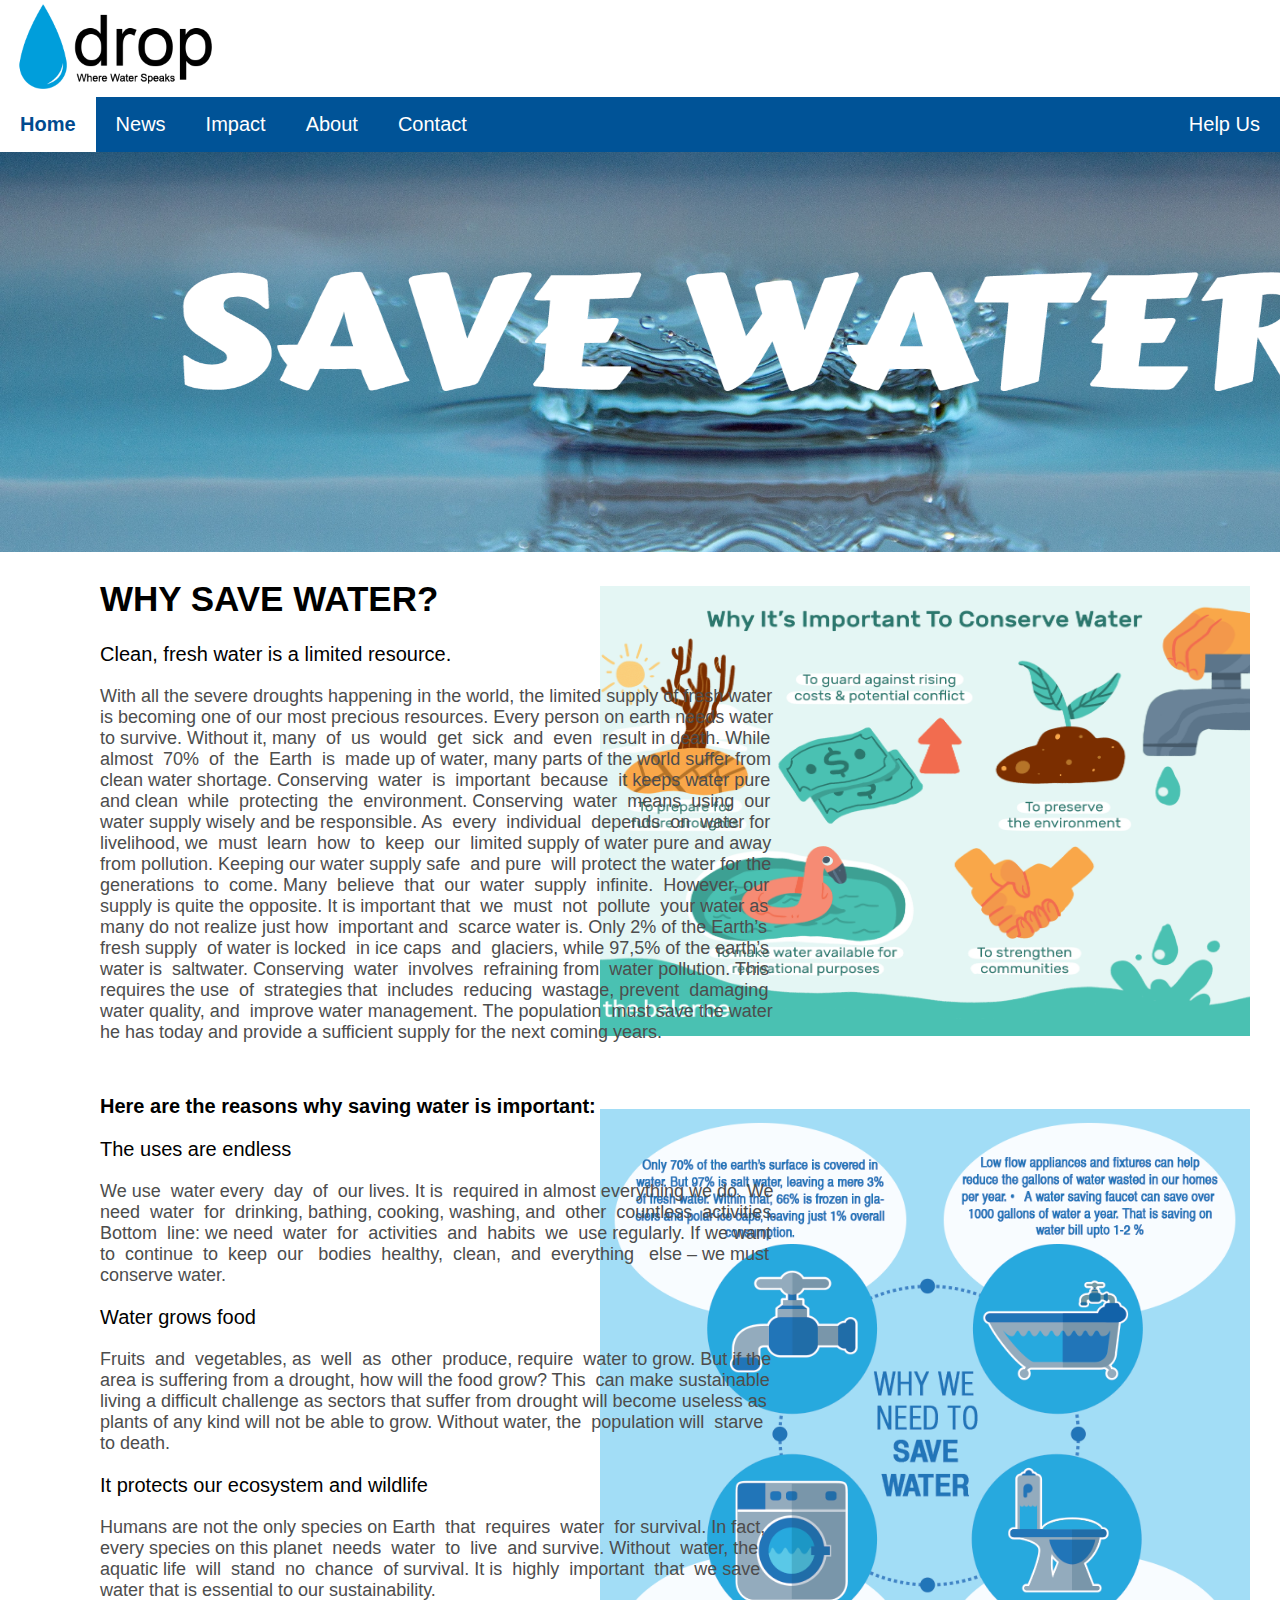
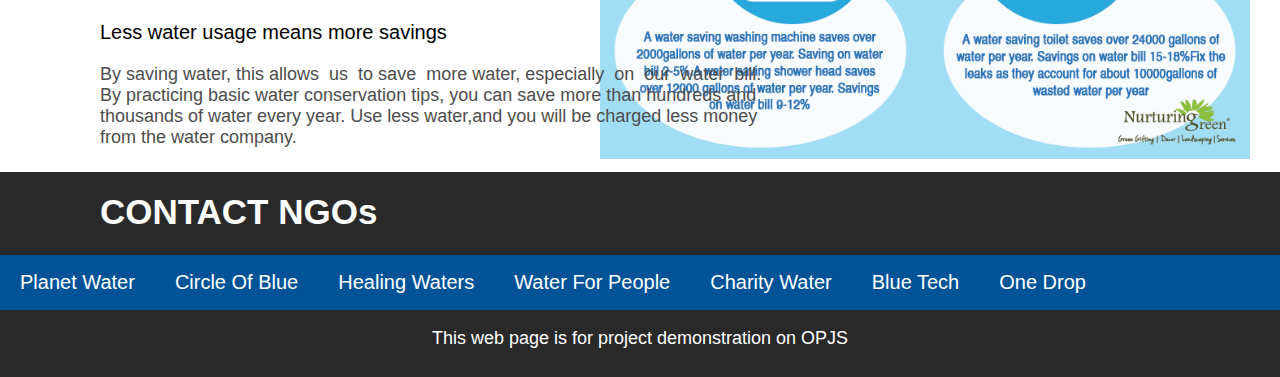
==== index.html @ 85bac37e "Add files via upload" ====
<!DOCTYPE html>
<html>
<head>
<meta name="viewport" content="width=device-width, initial-scale=1">
<title>Save Water</title>

<style>
body {
  margin: 0;
  font-family: Arial, Helvetica, sans-serif;
  background-color: rgb(255, 255, 255);
}

.nav {
  background-color: rgb(0, 83, 151);
  overflow: hidden;
  list-style-type: none;
  position: sticky;
  top: 0;
}

.nav a {
  float: left;
  color: #ffffff;
  text-align: center;
  padding: 16px 20px;
  text-decoration: none;
  font-size: 20px;
}

.nav a:hover {
  background-color: rgb(255, 255, 255);
  color: rgb(0, 74, 143);
}

.active {
  background-color: rgb(255, 255, 255);
}

</style>
</head>

<body>
  <a href="index.html"><img src="Logo.png" style="padding-left: 10px;" alt="drop" width="400" height="92.9"></a>

  <div class="nav">
    <b><a class="active" style="color: rgb(0, 74, 143);" href="index.html">Home</a></b>
    <a href="News.html">News</a>
    <a href="Impact.html">Impact</a>
    <a href="About.html">About</a>
    <a href="Contact.html">Contact</a>
    <a style="float: right;" href="Help Us.html">Help Us</a>
  </div>

  <img src="Home Banner.png" alt="Save Water" width="1499px" height="400px">
  <img src="Home 1.png" style="float: right; margin-right: 30px; margin-top: 30px;"  alt="Img" width="650" height="450">

  <b><h1 style="padding-left: 100px; font-size: 35px;">WHY SAVE WATER?</h1></b>
  <p style="padding-left: 100px; font-size: 20px;">Clean, fresh water is a limited resource. </p>

  <pre style="font-family: Arial; font-size: 18px; padding-left: 100px; color: rgb(77, 77, 77);">
With all the severe droughts happening in the world, the limited supply of fresh water
is becoming one of our most precious resources. Every person on earth needs water
to survive. Without it, many  of  us  would  get  sick  and  even  result in death. While 
almost  70%  of  the  Earth  is  made up of water, many parts of the world suffer from 
clean water shortage. Conserving  water  is  important  because  it keeps water pure
and clean  while  protecting  the  environment. Conserving  water  means  using  our
water supply wisely and be responsible. As  every  individual  depends  on  water for 
livelihood, we  must  learn  how  to  keep  our  limited supply of water pure and away 
from pollution. Keeping our water supply safe  and pure  will protect the water for the 
generations  to  come. Many  believe  that  our  water  supply  infinite.  However, our 
supply is quite the opposite. It is important that  we  must  not  pollute  your water as 
many do not realize just how  important and  scarce water is. Only 2% of the Earth’s 
fresh supply  of water is locked  in ice caps  and  glaciers, while 97,5% of the earth’s 
water is  saltwater. Conserving  water  involves  refraining from  water pollution. This 
requires the use  of  strategies that  includes  reducing  wastage, prevent  damaging 
water quality, and  improve water management. The population  must save the water 
he has today and provide a sufficient supply for the next coming years.</pre>

  <br>
  <img src="Home 2.png" style="float: right; margin-right: 30px; margin-top: 30px;"  alt="Img" width="650px" height="650px">
  <h2 style="padding-left: 100px; font-size: 20px;">Here are the reasons why saving water is important:</h2>
  <p style="padding-left: 100px; font-size: 20px; color: black;">The uses are endless</p>

<pre style="font-family: Arial; font-size: 18px; padding-left: 100px; color: rgb(77, 77, 77);">
We use  water every  day  of  our lives. It is  required in almost everything we do. We 
need  water  for  drinking, bathing, cooking, washing, and  other  countless  activities. 
Bottom  line: we need  water  for  activities  and  habits  we  use regularly. If we want 
to  continue  to  keep  our   bodies  healthy,  clean,  and  everything   else – we must 
conserve water.</pre>

  <p style="padding-left: 100px; font-size: 20px; color: black;">Water grows food</p>

<pre style="font-family: Arial; font-size: 18px; padding-left: 100px; color: rgb(77, 77, 77);">
Fruits  and  vegetables, as  well  as  other  produce, require  water to grow. But if the 
area is suffering from a drought, how will the food grow? This  can make sustainable 
living a difficult challenge as sectors that suffer from drought will become useless as 
plants of any kind will not be able to grow. Without water, the  population will  starve 
to death.</pre>

  <p style="padding-left: 100px; font-size: 20px; color: black;">It protects our ecosystem and wildlife</p>

<pre style="font-family: Arial; font-size: 18px; padding-left: 100px; color: rgb(77, 77, 77);">
Humans are not the only species on Earth  that  requires  water  for survival. In fact, 
every species on this planet  needs  water  to  live  and survive. Without  water, the 
aquatic life  will  stand  no  chance  of survival. It is  highly  important  that  we save 
water that is essential to our sustainability.</pre>

  <p style="padding-left: 100px; font-size: 20px; color: black;">Less water usage means more savings</p>

<pre style="font-family: Arial; font-size: 18px; padding-left: 100px; color: rgb(77, 77, 77);">
By saving water, this allows  us  to save  more water, especially  on  our  water  bill. 
By practicing basic water conservation tips, you can save more than hundreds and 
thousands of water every year. Use less water,and you will be charged less money
from the water company.</pre>

<footer style="background-color: rgb(41, 41, 41); padding-bottom: 10px; color: white;">
  <b><h1 style="padding-left: 100px; padding-top: 20px; font-size: 35px;">CONTACT NGOs</h1></b>

<div class="nav">
  <a href="https://planet-water.org" target="_blank">Planet Water</a>
  <a href="http://www.circleofblue.org" target="_blank">Circle Of Blue</a>
  <a href="http://healingwaters.org" target="_blank">Healing Waters</a>
  <a href="http://waterforpeople.org" target="_blank">Water For People</a>
  <a href="http://www.charitywater.org/our-projects/india" target="_blank">Charity Water</a>
  <a href="http://www.tmabluetech.org" target="_blank">Blue Tech</a>
  <a href="http://www.onedrop.org" target="_blank">One Drop</a>
</div>

<p style="text-align: center; font-size: 18px;">This web page is for project demonstration on OPJS</p>
</footer>

</body>
</html>
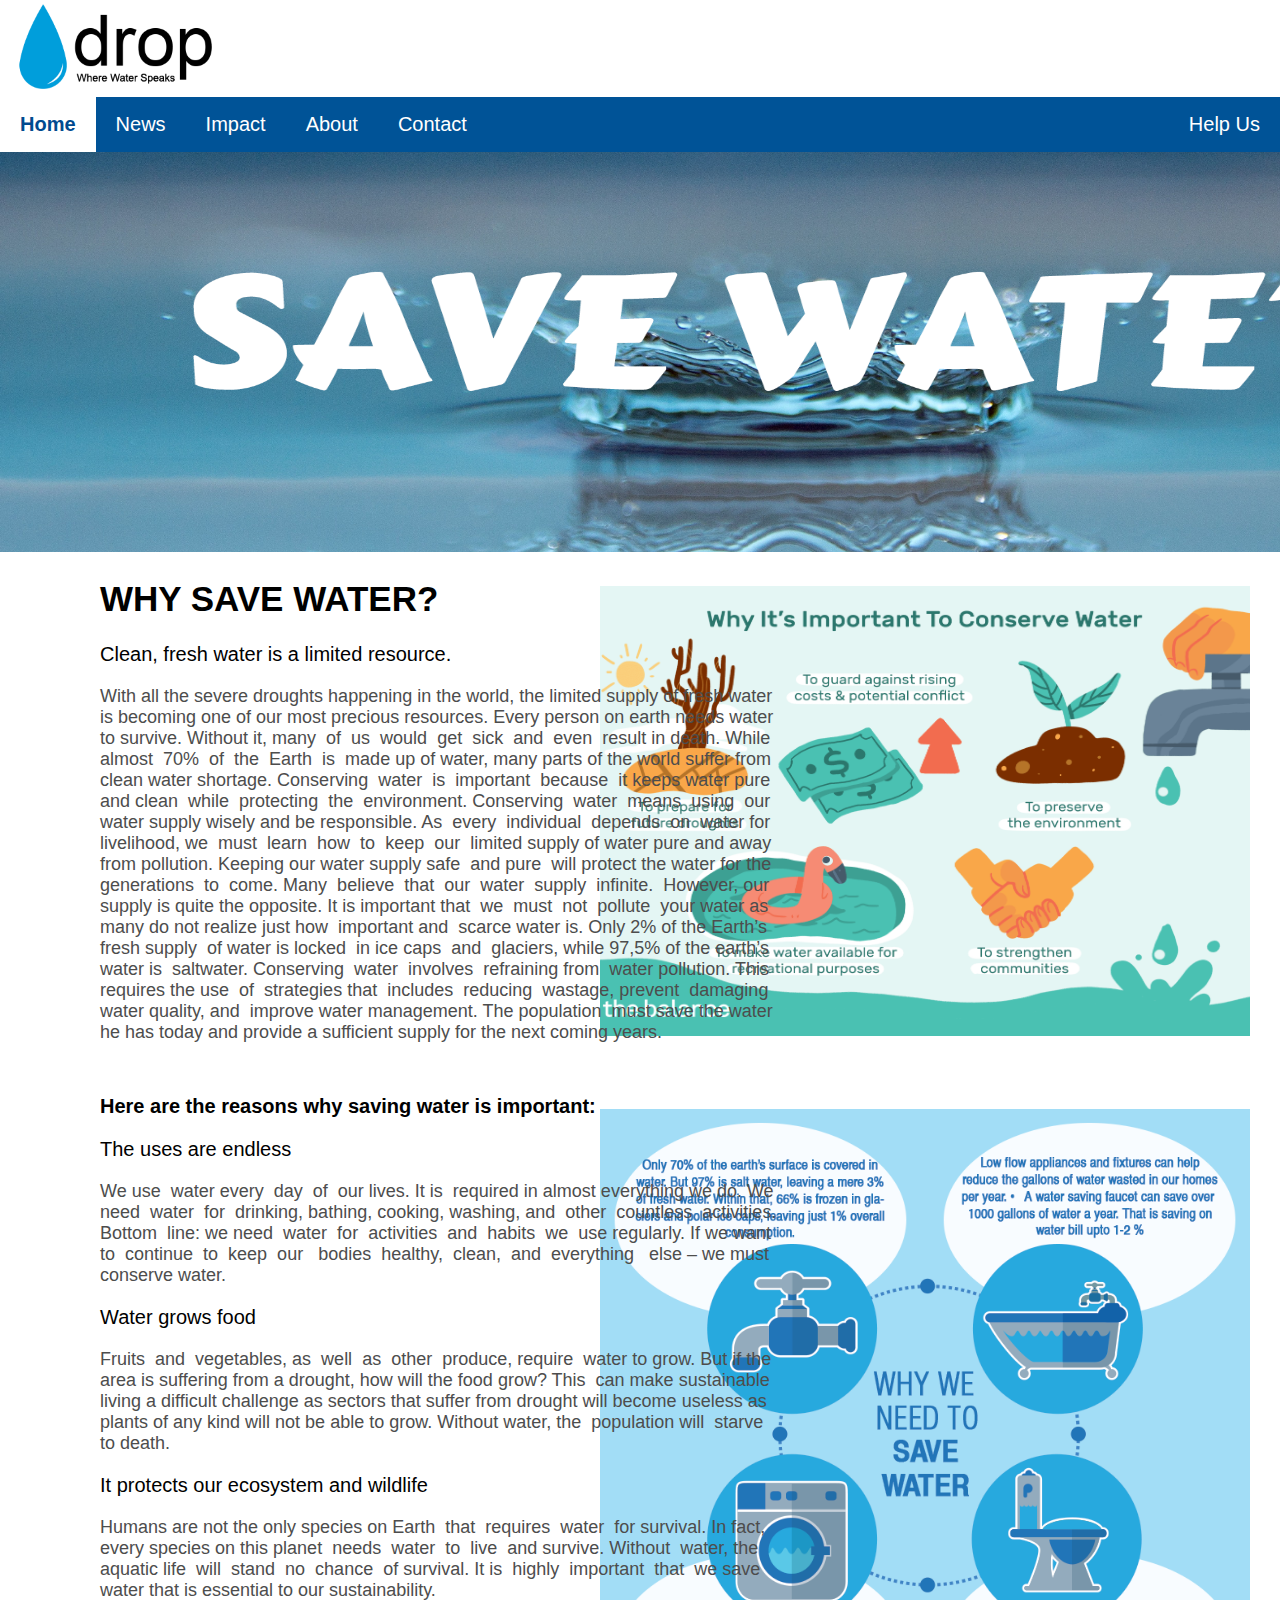
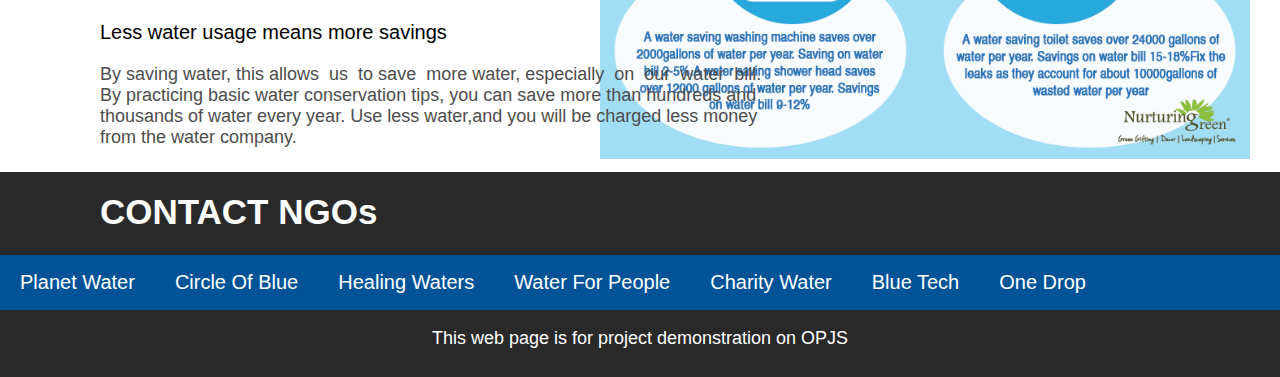
==== commit c3671400: "Update index.html" ====
--- a/index.html
+++ b/index.html
@@ -52,7 +52,7 @@
     <a style="float: right;" href="Help Us.html">Help Us</a>
   </div>
 
-  <img src="Home Banner.png" alt="Save Water" width="1499px" height="400px">
+  <img src="Home Banner.png" alt="Save Water" width="1583px" height="400px">
   <img src="Home 1.png" style="float: right; margin-right: 30px; margin-top: 30px;"  alt="Img" width="650" height="450">
 
   <b><h1 style="padding-left: 100px; font-size: 35px;">WHY SAVE WATER?</h1></b>
@@ -131,4 +131,4 @@
 </footer>
 
 </body>
-</html>+</html>
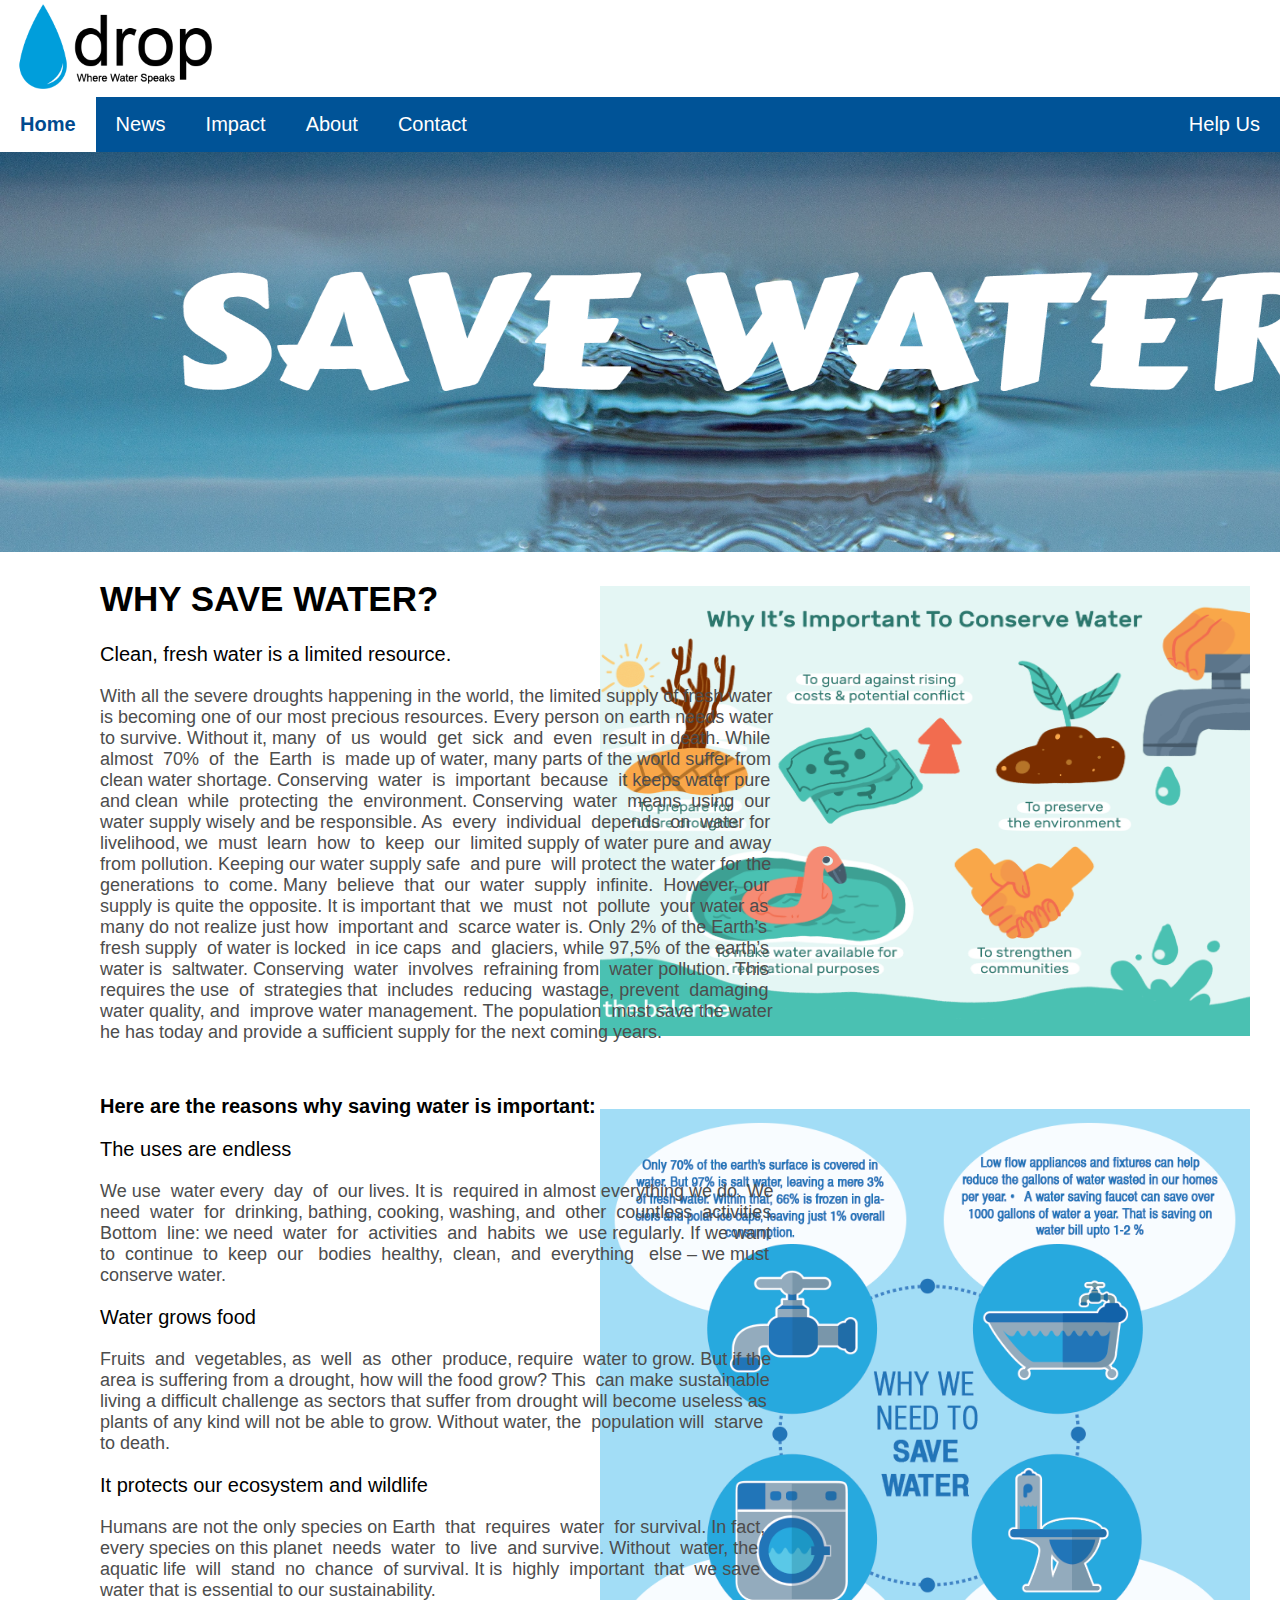
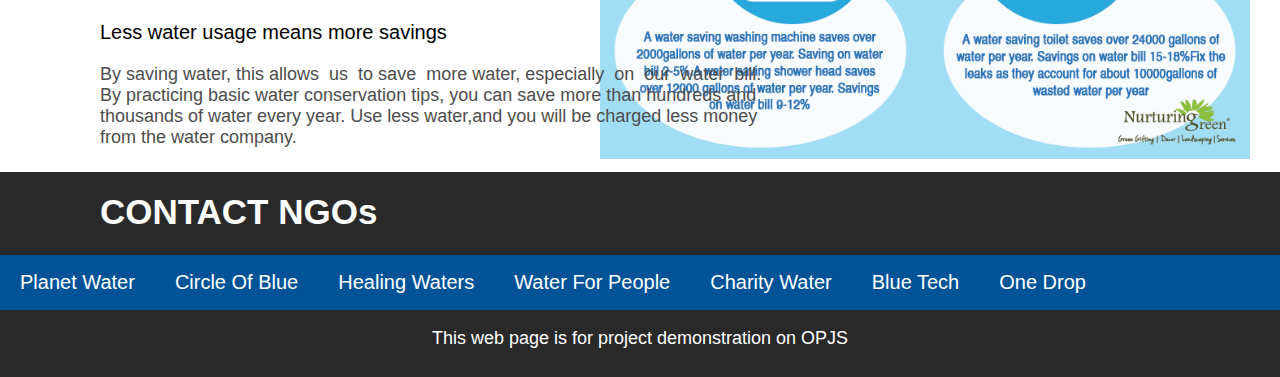
==== commit 6ccff623: "fresh project repo initial commit" ====
--- a/index.html
+++ b/index.html
@@ -1,134 +1,194 @@
-<!DOCTYPE html>
-<html>
-<head>
-<meta name="viewport" content="width=device-width, initial-scale=1">
-<title>Save Water</title>
-
-<style>
-body {
-  margin: 0;
-  font-family: Arial, Helvetica, sans-serif;
-  background-color: rgb(255, 255, 255);
-}
-
-.nav {
-  background-color: rgb(0, 83, 151);
-  overflow: hidden;
-  list-style-type: none;
-  position: sticky;
-  top: 0;
-}
-
-.nav a {
-  float: left;
-  color: #ffffff;
-  text-align: center;
-  padding: 16px 20px;
-  text-decoration: none;
-  font-size: 20px;
-}
-
-.nav a:hover {
-  background-color: rgb(255, 255, 255);
-  color: rgb(0, 74, 143);
-}
-
-.active {
-  background-color: rgb(255, 255, 255);
-}
-
-</style>
-</head>
-
-<body>
-  <a href="index.html"><img src="Logo.png" style="padding-left: 10px;" alt="drop" width="400" height="92.9"></a>
-
-  <div class="nav">
-    <b><a class="active" style="color: rgb(0, 74, 143);" href="index.html">Home</a></b>
-    <a href="News.html">News</a>
-    <a href="Impact.html">Impact</a>
-    <a href="About.html">About</a>
-    <a href="Contact.html">Contact</a>
-    <a style="float: right;" href="Help Us.html">Help Us</a>
-  </div>
-
-  <img src="Home Banner.png" alt="Save Water" width="1583px" height="400px">
-  <img src="Home 1.png" style="float: right; margin-right: 30px; margin-top: 30px;"  alt="Img" width="650" height="450">
-
-  <b><h1 style="padding-left: 100px; font-size: 35px;">WHY SAVE WATER?</h1></b>
-  <p style="padding-left: 100px; font-size: 20px;">Clean, fresh water is a limited resource. </p>
-
-  <pre style="font-family: Arial; font-size: 18px; padding-left: 100px; color: rgb(77, 77, 77);">
-With all the severe droughts happening in the world, the limited supply of fresh water
-is becoming one of our most precious resources. Every person on earth needs water
-to survive. Without it, many  of  us  would  get  sick  and  even  result in death. While 
-almost  70%  of  the  Earth  is  made up of water, many parts of the world suffer from 
-clean water shortage. Conserving  water  is  important  because  it keeps water pure
-and clean  while  protecting  the  environment. Conserving  water  means  using  our
-water supply wisely and be responsible. As  every  individual  depends  on  water for 
-livelihood, we  must  learn  how  to  keep  our  limited supply of water pure and away 
-from pollution. Keeping our water supply safe  and pure  will protect the water for the 
-generations  to  come. Many  believe  that  our  water  supply  infinite.  However, our 
-supply is quite the opposite. It is important that  we  must  not  pollute  your water as 
-many do not realize just how  important and  scarce water is. Only 2% of the Earth’s 
-fresh supply  of water is locked  in ice caps  and  glaciers, while 97,5% of the earth’s 
-water is  saltwater. Conserving  water  involves  refraining from  water pollution. This 
-requires the use  of  strategies that  includes  reducing  wastage, prevent  damaging 
-water quality, and  improve water management. The population  must save the water 
-he has today and provide a sufficient supply for the next coming years.</pre>
-
-  <br>
-  <img src="Home 2.png" style="float: right; margin-right: 30px; margin-top: 30px;"  alt="Img" width="650px" height="650px">
-  <h2 style="padding-left: 100px; font-size: 20px;">Here are the reasons why saving water is important:</h2>
-  <p style="padding-left: 100px; font-size: 20px; color: black;">The uses are endless</p>
-
-<pre style="font-family: Arial; font-size: 18px; padding-left: 100px; color: rgb(77, 77, 77);">
-We use  water every  day  of  our lives. It is  required in almost everything we do. We 
-need  water  for  drinking, bathing, cooking, washing, and  other  countless  activities. 
-Bottom  line: we need  water  for  activities  and  habits  we  use regularly. If we want 
-to  continue  to  keep  our   bodies  healthy,  clean,  and  everything   else – we must 
-conserve water.</pre>
-
-  <p style="padding-left: 100px; font-size: 20px; color: black;">Water grows food</p>
-
-<pre style="font-family: Arial; font-size: 18px; padding-left: 100px; color: rgb(77, 77, 77);">
-Fruits  and  vegetables, as  well  as  other  produce, require  water to grow. But if the 
-area is suffering from a drought, how will the food grow? This  can make sustainable 
-living a difficult challenge as sectors that suffer from drought will become useless as 
-plants of any kind will not be able to grow. Without water, the  population will  starve 
-to death.</pre>
-
-  <p style="padding-left: 100px; font-size: 20px; color: black;">It protects our ecosystem and wildlife</p>
-
-<pre style="font-family: Arial; font-size: 18px; padding-left: 100px; color: rgb(77, 77, 77);">
-Humans are not the only species on Earth  that  requires  water  for survival. In fact, 
-every species on this planet  needs  water  to  live  and survive. Without  water, the 
-aquatic life  will  stand  no  chance  of survival. It is  highly  important  that  we save 
-water that is essential to our sustainability.</pre>
-
-  <p style="padding-left: 100px; font-size: 20px; color: black;">Less water usage means more savings</p>
-
-<pre style="font-family: Arial; font-size: 18px; padding-left: 100px; color: rgb(77, 77, 77);">
-By saving water, this allows  us  to save  more water, especially  on  our  water  bill. 
-By practicing basic water conservation tips, you can save more than hundreds and 
-thousands of water every year. Use less water,and you will be charged less money
-from the water company.</pre>
-
-<footer style="background-color: rgb(41, 41, 41); padding-bottom: 10px; color: white;">
-  <b><h1 style="padding-left: 100px; padding-top: 20px; font-size: 35px;">CONTACT NGOs</h1></b>
-
-<div class="nav">
-  <a href="https://planet-water.org" target="_blank">Planet Water</a>
-  <a href="http://www.circleofblue.org" target="_blank">Circle Of Blue</a>
-  <a href="http://healingwaters.org" target="_blank">Healing Waters</a>
-  <a href="http://waterforpeople.org" target="_blank">Water For People</a>
-  <a href="http://www.charitywater.org/our-projects/india" target="_blank">Charity Water</a>
-  <a href="http://www.tmabluetech.org" target="_blank">Blue Tech</a>
-  <a href="http://www.onedrop.org" target="_blank">One Drop</a>
-</div>
-
-<p style="text-align: center; font-size: 18px;">This web page is for project demonstration on OPJS</p>
-</footer>
-
-</body>
-</html>
+<!DOCTYPE html>
+<html>
+  <head>
+    <meta name="viewport" content="width=device-width, initial-scale=1" />
+    <title>Save Water</title>
+
+    <link rel="stylesheet" type="text/css" href="styles\main.css" />
+  </head>
+
+  <body>
+    <a href="index.html"
+      ><img
+        src="assets\Logo.png"
+        style="padding-left: 10px"
+        alt="drop"
+        width="400"
+        height="92.9"
+    /></a>
+
+    <div class="nav">
+      <b>
+        <a class="active" style="color: rgb(0, 74, 143)" href="index.html"
+          >Home
+        </a>
+      </b>
+      <a href="News.html">News</a>
+      <a href="Impact.html">Impact</a>
+      <a href="About.html">About</a>
+      <a href="Contact.html">Contact</a>
+      <a style="float: right" href="HelpUs.html">Help Us</a>
+    </div>
+
+    <img
+      src="assets\Home Banner.png"
+      alt="Save Water"
+      width="1499px"
+      height="400px"
+    />
+    <img
+      src="assets\Home 1.png"
+      style="float: right; margin-right: 30px; margin-top: 30px"
+      alt="Img"
+      width="650"
+      height="450"
+    />
+
+    <b><h1 style="padding-left: 100px; font-size: 35px">WHY SAVE WATER?</h1></b>
+    <p style="padding-left: 100px; font-size: 20px">
+      Clean, fresh water is a limited resource.
+    </p>
+
+    <pre
+      style="
+        font-family: Arial;
+        font-size: 18px;
+        padding-left: 100px;
+        color: rgb(77, 77, 77);
+      "
+    >
+With all the severe droughts happening in the world, the limited supply of fresh water
+is becoming one of our most precious resources. Every person on earth needs water
+to survive. Without it, many  of  us  would  get  sick  and  even  result in death. While 
+almost  70%  of  the  Earth  is  made up of water, many parts of the world suffer from 
+clean water shortage. Conserving  water  is  important  because  it keeps water pure
+and clean  while  protecting  the  environment. Conserving  water  means  using  our
+water supply wisely and be responsible. As  every  individual  depends  on  water for 
+livelihood, we  must  learn  how  to  keep  our  limited supply of water pure and away 
+from pollution. Keeping our water supply safe  and pure  will protect the water for the 
+generations  to  come. Many  believe  that  our  water  supply  infinite.  However, our 
+supply is quite the opposite. It is important that  we  must  not  pollute  your water as 
+many do not realize just how  important and  scarce water is. Only 2% of the Earth’s 
+fresh supply  of water is locked  in ice caps  and  glaciers, while 97,5% of the earth’s 
+water is  saltwater. Conserving  water  involves  refraining from  water pollution. This 
+requires the use  of  strategies that  includes  reducing  wastage, prevent  damaging 
+water quality, and  improve water management. The population  must save the water 
+he has today and provide a sufficient supply for the next coming years.</pre
+    >
+
+    <br />
+    <img
+      src="assets\Home 2.png"
+      style="float: right; margin-right: 30px; margin-top: 30px"
+      alt="Img"
+      width="650px"
+      height="650px"
+    />
+    <h2 style="padding-left: 100px; font-size: 20px">
+      Here are the reasons why saving water is important:
+    </h2>
+    <p style="padding-left: 100px; font-size: 20px; color: black">
+      The uses are endless
+    </p>
+
+    <pre
+      style="
+        font-family: Arial;
+        font-size: 18px;
+        padding-left: 100px;
+        color: rgb(77, 77, 77);
+      "
+    >
+We use  water every  day  of  our lives. It is  required in almost everything we do. We 
+need  water  for  drinking, bathing, cooking, washing, and  other  countless  activities. 
+Bottom  line: we need  water  for  activities  and  habits  we  use regularly. If we want 
+to  continue  to  keep  our   bodies  healthy,  clean,  and  everything   else – we must 
+conserve water.</pre
+    >
+
+    <p style="padding-left: 100px; font-size: 20px; color: black">
+      Water grows food
+    </p>
+
+    <pre
+      style="
+        font-family: Arial;
+        font-size: 18px;
+        padding-left: 100px;
+        color: rgb(77, 77, 77);
+      "
+    >
+Fruits  and  vegetables, as  well  as  other  produce, require  water to grow. But if the 
+area is suffering from a drought, how will the food grow? This  can make sustainable 
+living a difficult challenge as sectors that suffer from drought will become useless as 
+plants of any kind will not be able to grow. Without water, the  population will  starve 
+to death.</pre
+    >
+
+    <p style="padding-left: 100px; font-size: 20px; color: black">
+      It protects our ecosystem and wildlife
+    </p>
+
+    <pre
+      style="
+        font-family: Arial;
+        font-size: 18px;
+        padding-left: 100px;
+        color: rgb(77, 77, 77);
+      "
+    >
+Humans are not the only species on Earth  that  requires  water  for survival. In fact, 
+every species on this planet  needs  water  to  live  and survive. Without  water, the 
+aquatic life  will  stand  no  chance  of survival. It is  highly  important  that  we save 
+water that is essential to our sustainability.</pre
+    >
+
+    <p style="padding-left: 100px; font-size: 20px; color: black">
+      Less water usage means more savings
+    </p>
+
+    <pre
+      style="
+        font-family: Arial;
+        font-size: 18px;
+        padding-left: 100px;
+        color: rgb(77, 77, 77);
+      "
+    >
+By saving water, this allows  us  to save  more water, especially  on  our  water  bill. 
+By practicing basic water conservation tips, you can save more than hundreds and 
+thousands of water every year. Use less water,and you will be charged less money
+from the water company.</pre
+    >
+
+    <footer
+      style="
+        background-color: rgb(41, 41, 41);
+        padding-bottom: 10px;
+        color: white;
+      "
+    >
+      <b
+        ><h1 style="padding-left: 100px; padding-top: 20px; font-size: 35px">
+          CONTACT NGOs
+        </h1></b
+      >
+
+      <div class="nav">
+        <a href="https://planet-water.org" target="_blank">Planet Water</a>
+        <a href="http://www.circleofblue.org" target="_blank">Circle Of Blue</a>
+        <a href="http://healingwaters.org" target="_blank">Healing Waters</a>
+        <a href="http://waterforpeople.org" target="_blank">Water For People</a>
+        <a href="http://www.charitywater.org/our-projects/india" target="_blank"
+          >Charity Water</a
+        >
+        <a href="http://www.tmabluetech.org" target="_blank">Blue Tech</a>
+        <a href="http://www.onedrop.org" target="_blank">One Drop</a>
+      </div>
+
+      <p style="text-align: center; font-size: 18px">
+        This web page is for project demonstration on OPJS
+      </p>
+    </footer>
+  </body>
+</html>
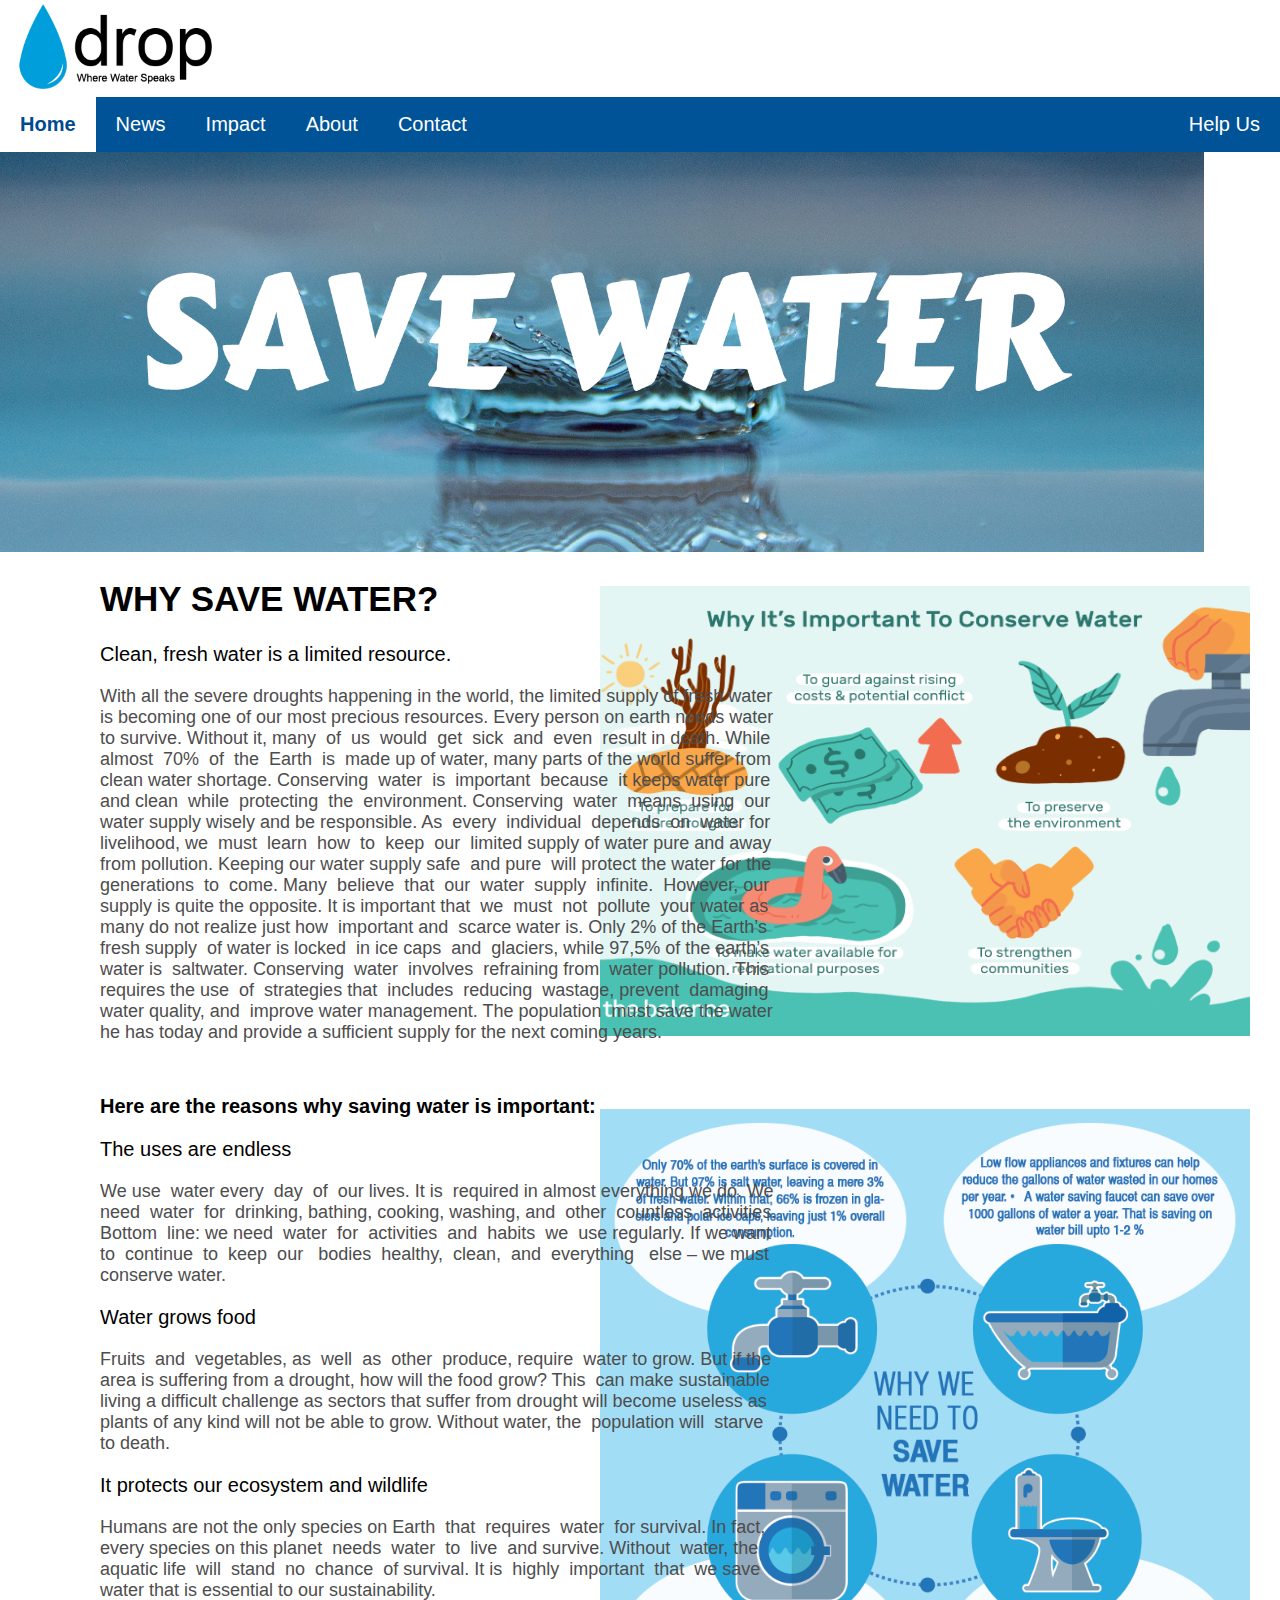
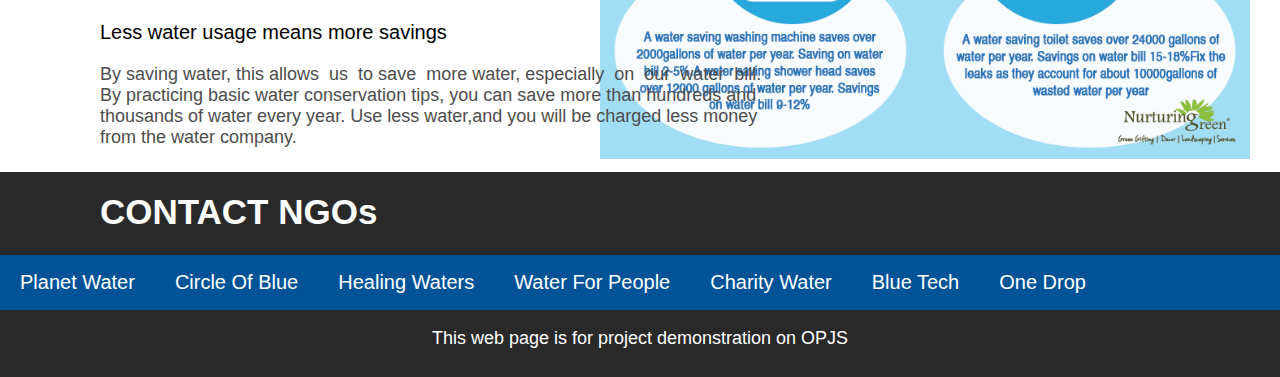
==== commit 67a08cd1: "Update index.html" ====
--- a/index.html
+++ b/index.html
@@ -1,194 +1,134 @@
-<!DOCTYPE html>
-<html>
-  <head>
-    <meta name="viewport" content="width=device-width, initial-scale=1" />
-    <title>Save Water</title>
-
-    <link rel="stylesheet" type="text/css" href="styles\main.css" />
-  </head>
-
-  <body>
-    <a href="index.html"
-      ><img
-        src="assets\Logo.png"
-        style="padding-left: 10px"
-        alt="drop"
-        width="400"
-        height="92.9"
-    /></a>
-
-    <div class="nav">
-      <b>
-        <a class="active" style="color: rgb(0, 74, 143)" href="index.html"
-          >Home
-        </a>
-      </b>
-      <a href="News.html">News</a>
-      <a href="Impact.html">Impact</a>
-      <a href="About.html">About</a>
-      <a href="Contact.html">Contact</a>
-      <a style="float: right" href="HelpUs.html">Help Us</a>
-    </div>
-
-    <img
-      src="assets\Home Banner.png"
-      alt="Save Water"
-      width="1499px"
-      height="400px"
-    />
-    <img
-      src="assets\Home 1.png"
-      style="float: right; margin-right: 30px; margin-top: 30px"
-      alt="Img"
-      width="650"
-      height="450"
-    />
-
-    <b><h1 style="padding-left: 100px; font-size: 35px">WHY SAVE WATER?</h1></b>
-    <p style="padding-left: 100px; font-size: 20px">
-      Clean, fresh water is a limited resource.
-    </p>
-
-    <pre
-      style="
-        font-family: Arial;
-        font-size: 18px;
-        padding-left: 100px;
-        color: rgb(77, 77, 77);
-      "
-    >
-With all the severe droughts happening in the world, the limited supply of fresh water
-is becoming one of our most precious resources. Every person on earth needs water
-to survive. Without it, many  of  us  would  get  sick  and  even  result in death. While 
-almost  70%  of  the  Earth  is  made up of water, many parts of the world suffer from 
-clean water shortage. Conserving  water  is  important  because  it keeps water pure
-and clean  while  protecting  the  environment. Conserving  water  means  using  our
-water supply wisely and be responsible. As  every  individual  depends  on  water for 
-livelihood, we  must  learn  how  to  keep  our  limited supply of water pure and away 
-from pollution. Keeping our water supply safe  and pure  will protect the water for the 
-generations  to  come. Many  believe  that  our  water  supply  infinite.  However, our 
-supply is quite the opposite. It is important that  we  must  not  pollute  your water as 
-many do not realize just how  important and  scarce water is. Only 2% of the Earth’s 
-fresh supply  of water is locked  in ice caps  and  glaciers, while 97,5% of the earth’s 
-water is  saltwater. Conserving  water  involves  refraining from  water pollution. This 
-requires the use  of  strategies that  includes  reducing  wastage, prevent  damaging 
-water quality, and  improve water management. The population  must save the water 
-he has today and provide a sufficient supply for the next coming years.</pre
-    >
-
-    <br />
-    <img
-      src="assets\Home 2.png"
-      style="float: right; margin-right: 30px; margin-top: 30px"
-      alt="Img"
-      width="650px"
-      height="650px"
-    />
-    <h2 style="padding-left: 100px; font-size: 20px">
-      Here are the reasons why saving water is important:
-    </h2>
-    <p style="padding-left: 100px; font-size: 20px; color: black">
-      The uses are endless
-    </p>
-
-    <pre
-      style="
-        font-family: Arial;
-        font-size: 18px;
-        padding-left: 100px;
-        color: rgb(77, 77, 77);
-      "
-    >
-We use  water every  day  of  our lives. It is  required in almost everything we do. We 
-need  water  for  drinking, bathing, cooking, washing, and  other  countless  activities. 
-Bottom  line: we need  water  for  activities  and  habits  we  use regularly. If we want 
-to  continue  to  keep  our   bodies  healthy,  clean,  and  everything   else – we must 
-conserve water.</pre
-    >
-
-    <p style="padding-left: 100px; font-size: 20px; color: black">
-      Water grows food
-    </p>
-
-    <pre
-      style="
-        font-family: Arial;
-        font-size: 18px;
-        padding-left: 100px;
-        color: rgb(77, 77, 77);
-      "
-    >
-Fruits  and  vegetables, as  well  as  other  produce, require  water to grow. But if the 
-area is suffering from a drought, how will the food grow? This  can make sustainable 
-living a difficult challenge as sectors that suffer from drought will become useless as 
-plants of any kind will not be able to grow. Without water, the  population will  starve 
-to death.</pre
-    >
-
-    <p style="padding-left: 100px; font-size: 20px; color: black">
-      It protects our ecosystem and wildlife
-    </p>
-
-    <pre
-      style="
-        font-family: Arial;
-        font-size: 18px;
-        padding-left: 100px;
-        color: rgb(77, 77, 77);
-      "
-    >
-Humans are not the only species on Earth  that  requires  water  for survival. In fact, 
-every species on this planet  needs  water  to  live  and survive. Without  water, the 
-aquatic life  will  stand  no  chance  of survival. It is  highly  important  that  we save 
-water that is essential to our sustainability.</pre
-    >
-
-    <p style="padding-left: 100px; font-size: 20px; color: black">
-      Less water usage means more savings
-    </p>
-
-    <pre
-      style="
-        font-family: Arial;
-        font-size: 18px;
-        padding-left: 100px;
-        color: rgb(77, 77, 77);
-      "
-    >
-By saving water, this allows  us  to save  more water, especially  on  our  water  bill. 
-By practicing basic water conservation tips, you can save more than hundreds and 
-thousands of water every year. Use less water,and you will be charged less money
-from the water company.</pre
-    >
-
-    <footer
-      style="
-        background-color: rgb(41, 41, 41);
-        padding-bottom: 10px;
-        color: white;
-      "
-    >
-      <b
-        ><h1 style="padding-left: 100px; padding-top: 20px; font-size: 35px">
-          CONTACT NGOs
-        </h1></b
-      >
-
-      <div class="nav">
-        <a href="https://planet-water.org" target="_blank">Planet Water</a>
-        <a href="http://www.circleofblue.org" target="_blank">Circle Of Blue</a>
-        <a href="http://healingwaters.org" target="_blank">Healing Waters</a>
-        <a href="http://waterforpeople.org" target="_blank">Water For People</a>
-        <a href="http://www.charitywater.org/our-projects/india" target="_blank"
-          >Charity Water</a
-        >
-        <a href="http://www.tmabluetech.org" target="_blank">Blue Tech</a>
-        <a href="http://www.onedrop.org" target="_blank">One Drop</a>
-      </div>
-
-      <p style="text-align: center; font-size: 18px">
-        This web page is for project demonstration on OPJS
-      </p>
-    </footer>
-  </body>
-</html>
+<!DOCTYPE html>
+<html>
+<head>
+<meta name="viewport" content="width=device-width, initial-scale=1">
+<title>Save Water</title>
+
+<style>
+body {
+  margin: 0;
+  font-family: Arial, Helvetica, sans-serif;
+  background-color: rgb(255, 255, 255);
+}
+
+.nav {
+  background-color: rgb(0, 83, 151);
+  overflow: hidden;
+  list-style-type: none;
+  position: sticky;
+  top: 0;
+}
+
+.nav a {
+  float: left;
+  color: #ffffff;
+  text-align: center;
+  padding: 16px 20px;
+  text-decoration: none;
+  font-size: 20px;
+}
+
+.nav a:hover {
+  background-color: rgb(255, 255, 255);
+  color: rgb(0, 74, 143);
+}
+
+.active {
+  background-color: rgb(255, 255, 255);
+}
+
+</style>
+</head>
+
+<body>
+  <a href="index.html"><img src="Logo.png" style="padding-left: 10px;" alt="drop" width="400" height="92.9"></a>
+
+  <div class="nav">
+    <b><a class="active" style="color: rgb(0, 74, 143);" href="index.html">Home</a></b>
+    <a href="News.html">News</a>
+    <a href="Impact.html">Impact</a>
+    <a href="About.html">About</a>
+    <a href="Contact.html">Contact</a>
+    <a style="float: right;" href="Help Us.html">Help Us</a>
+  </div>
+
+  <img src="Home Banner.png" alt="Save Water" width="auto" height="400px">
+  <img src="Home 1.png" style="float: right; margin-right: 30px; margin-top: 30px;"  alt="Img" width="650" height="450">
+
+  <b><h1 style="padding-left: 100px; font-size: 35px;">WHY SAVE WATER?</h1></b>
+  <p style="padding-left: 100px; font-size: 20px;">Clean, fresh water is a limited resource. </p>
+
+  <pre style="font-family: Arial; font-size: 18px; padding-left: 100px; color: rgb(77, 77, 77);">
+With all the severe droughts happening in the world, the limited supply of fresh water
+is becoming one of our most precious resources. Every person on earth needs water
+to survive. Without it, many  of  us  would  get  sick  and  even  result in death. While 
+almost  70%  of  the  Earth  is  made up of water, many parts of the world suffer from 
+clean water shortage. Conserving  water  is  important  because  it keeps water pure
+and clean  while  protecting  the  environment. Conserving  water  means  using  our
+water supply wisely and be responsible. As  every  individual  depends  on  water for 
+livelihood, we  must  learn  how  to  keep  our  limited supply of water pure and away 
+from pollution. Keeping our water supply safe  and pure  will protect the water for the 
+generations  to  come. Many  believe  that  our  water  supply  infinite.  However, our 
+supply is quite the opposite. It is important that  we  must  not  pollute  your water as 
+many do not realize just how  important and  scarce water is. Only 2% of the Earth’s 
+fresh supply  of water is locked  in ice caps  and  glaciers, while 97,5% of the earth’s 
+water is  saltwater. Conserving  water  involves  refraining from  water pollution. This 
+requires the use  of  strategies that  includes  reducing  wastage, prevent  damaging 
+water quality, and  improve water management. The population  must save the water 
+he has today and provide a sufficient supply for the next coming years.</pre>
+
+  <br>
+  <img src="Home 2.png" style="float: right; margin-right: 30px; margin-top: 30px;"  alt="Img" width="650px" height="650px">
+  <h2 style="padding-left: 100px; font-size: 20px;">Here are the reasons why saving water is important:</h2>
+  <p style="padding-left: 100px; font-size: 20px; color: black;">The uses are endless</p>
+
+<pre style="font-family: Arial; font-size: 18px; padding-left: 100px; color: rgb(77, 77, 77);">
+We use  water every  day  of  our lives. It is  required in almost everything we do. We 
+need  water  for  drinking, bathing, cooking, washing, and  other  countless  activities. 
+Bottom  line: we need  water  for  activities  and  habits  we  use regularly. If we want 
+to  continue  to  keep  our   bodies  healthy,  clean,  and  everything   else – we must 
+conserve water.</pre>
+
+  <p style="padding-left: 100px; font-size: 20px; color: black;">Water grows food</p>
+
+<pre style="font-family: Arial; font-size: 18px; padding-left: 100px; color: rgb(77, 77, 77);">
+Fruits  and  vegetables, as  well  as  other  produce, require  water to grow. But if the 
+area is suffering from a drought, how will the food grow? This  can make sustainable 
+living a difficult challenge as sectors that suffer from drought will become useless as 
+plants of any kind will not be able to grow. Without water, the  population will  starve 
+to death.</pre>
+
+  <p style="padding-left: 100px; font-size: 20px; color: black;">It protects our ecosystem and wildlife</p>
+
+<pre style="font-family: Arial; font-size: 18px; padding-left: 100px; color: rgb(77, 77, 77);">
+Humans are not the only species on Earth  that  requires  water  for survival. In fact, 
+every species on this planet  needs  water  to  live  and survive. Without  water, the 
+aquatic life  will  stand  no  chance  of survival. It is  highly  important  that  we save 
+water that is essential to our sustainability.</pre>
+
+  <p style="padding-left: 100px; font-size: 20px; color: black;">Less water usage means more savings</p>
+
+<pre style="font-family: Arial; font-size: 18px; padding-left: 100px; color: rgb(77, 77, 77);">
+By saving water, this allows  us  to save  more water, especially  on  our  water  bill. 
+By practicing basic water conservation tips, you can save more than hundreds and 
+thousands of water every year. Use less water,and you will be charged less money
+from the water company.</pre>
+
+<footer style="background-color: rgb(41, 41, 41); padding-bottom: 10px; color: white;">
+  <b><h1 style="padding-left: 100px; padding-top: 20px; font-size: 35px;">CONTACT NGOs</h1></b>
+
+<div class="nav">
+  <a href="https://planet-water.org" target="_blank">Planet Water</a>
+  <a href="http://www.circleofblue.org" target="_blank">Circle Of Blue</a>
+  <a href="http://healingwaters.org" target="_blank">Healing Waters</a>
+  <a href="http://waterforpeople.org" target="_blank">Water For People</a>
+  <a href="http://www.charitywater.org/our-projects/india" target="_blank">Charity Water</a>
+  <a href="http://www.tmabluetech.org" target="_blank">Blue Tech</a>
+  <a href="http://www.onedrop.org" target="_blank">One Drop</a>
+</div>
+
+<p style="text-align: center; font-size: 18px;">This web page is for project demonstration on OPJS</p>
+</footer>
+
+</body>
+</html>
